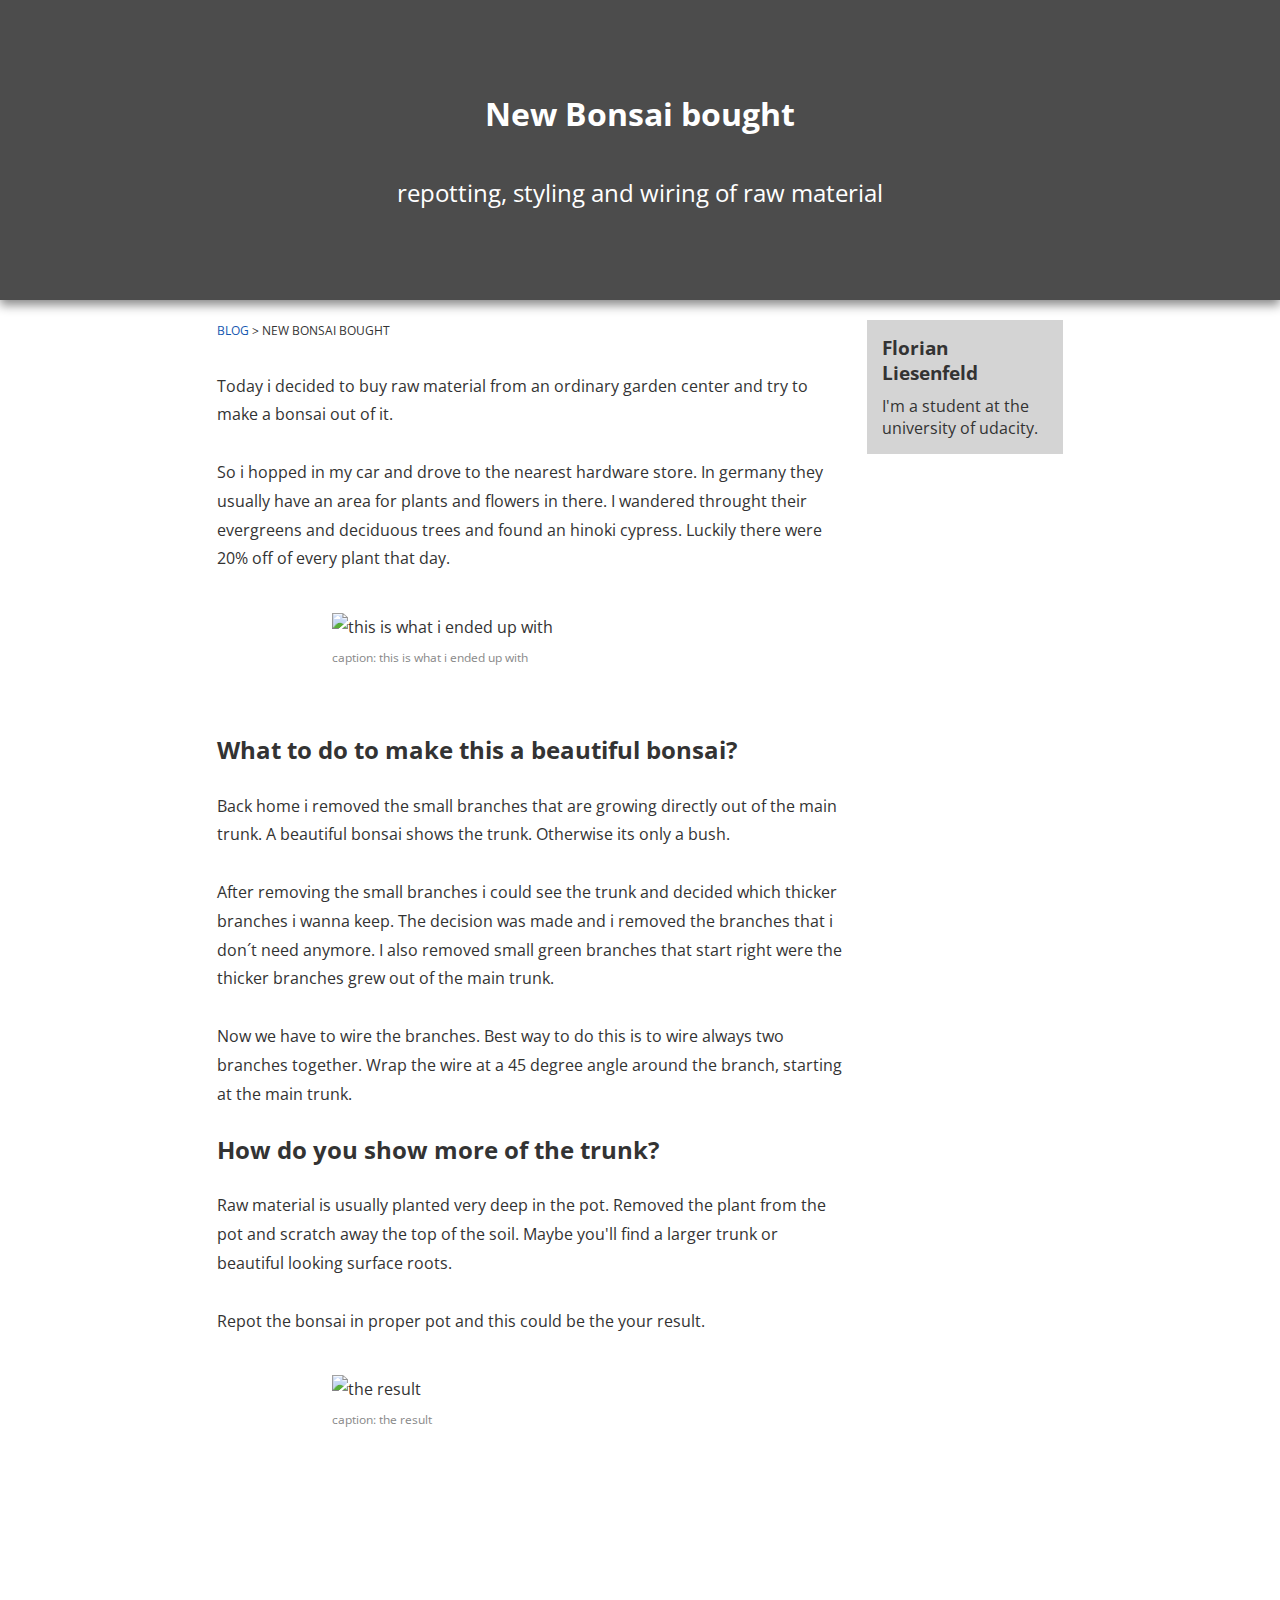
==== new-bonsai-bought.html @ 5ad1309d "Initial commit" ====
<!DOCTYPE html>
<html>
    <head>
        <meta charset="utf-8">
        <title>Flos blog</title>
        <link rel="stylesheet" href="css/styles.css">
        <link rel="stylesheet" href="css/single-post.css">
        <link href="https://fonts.googleapis.com/css?family=Open+Sans:400,700&display=swap" rel="stylesheet">
    </head>
<body>
        <div class="container">
                <div class="header">
                    <div class="header-background"></div>
                    <h1>New Bonsai bought</h1>
                    <h2 class="subtitle">repotting, styling and wiring of raw material</h2>
                </div>
                <div class="content">
                    <div class="breadcrumbs">
                        <a class="home" href="index.html">Blog</a> > New Bonsai bought
                    </div>
                    Today i decided to buy raw material from an ordinary garden center and try to make a bonsai out of it.
                    <br>
                    <br>
                    So i hopped in my car and drove to the nearest hardware store. In germany they usually have an area for plants and flowers in there.
                    I wandered throught their evergreens and deciduous trees and found an hinoki cypress. Luckily there were 20% off of
                    every plant that day. 
                    <div class="content-image-container">
                        <img class="content-image" src="img/bonsai2.jpg" alt="this is what i ended up with">
                        <div class="content-image-caption">caption: this is what i ended up with</div>
                    </div>
                    <h2>What to do to make this a beautiful bonsai?</h2>
                    Back home i removed the small branches that are growing directly out of the main trunk. A beautiful bonsai shows the trunk. 
                    Otherwise its only a bush. 
                    <br><br>
                    After removing the small branches i could see the trunk and decided which thicker branches i wanna keep. The decision was made
                    and i removed the branches that i don´t need anymore.
                    I also removed small green branches that start right were the thicker branches grew out of the main trunk.
                    <br><br>
                    Now we have to wire the branches. Best way to do this is to wire always two branches together. Wrap the wire at a 45 degree angle around
                    the branch, starting at the main trunk.
                    <h2>How do you show more of the trunk?</h2>
                    Raw material is usually planted very deep in the pot. Removed the plant from the pot and scratch away the top of the soil.
                    Maybe you'll find a larger trunk or beautiful looking surface roots.
                    <br><br>
                    Repot the bonsai in proper pot and this could be the your result.
                    <div class="content-image-container">
                            <img class="content-image" src="img/bonsai1.jpg" alt="the result">
                            <div class="content-image-caption">caption: the result</div>
                        </div>
                </div>
                <div class="author">
                    <div class="author-content">
                            <h3 class="name">Florian Liesenfeld</h3>
                            <div class="author-description">
                                I'm a student at the university of udacity.
                            </div>
                    </div>
                </div>
                <div class="footer">
    
                </div>
            </div>
</body>
</html>
---- css/styles.css ----
body {
    font-family: 'Open Sans', sans-serif;
    margin: 0;
    background-color: #fff;
    color: #333;
}

/* header */
.header {
    height: 300px;
    display: flex;
    align-items: center;
    justify-content: center;
    color: #fff;
    flex-direction: column;
    position: relative;
    grid-area: hd;
    box-shadow: 0px 5px 10px 0px #888;
}
.header-background {
    background: linear-gradient(rgba(0,0,0,0.7), rgba(0,0,0,0.7)), url("https://www.luxurytrees.com/de/wp-content/uploads/sites/4/2016/03/bonsai-garten-gartengestaltung-mit-bonsai-3.jpg");
    position: absolute;
    background-size: cover;
    width: 100%;
    height: 100%;
    left: 0;
    z-index: -1;
}

.subtitle {
    font-weight: normal;
}

.footer{
    grid-area: ft;
    background-color: #333;
    height: 300px;
}
---- css/single-post.css ----
.container {
    display: grid;
    grid-template-columns: 1fr 1fr 1fr 1fr 1fr 1fr;
    grid-template-rows: auto;
    grid-template-areas:
    "hd hd hd hd hd hd"
    " . mn mn mn au ."
    "ft ft ft ft ft ft";
    grid-gap: 20px;
}

.content{
    grid-area: mn;
    line-height: 1.8;
    padding-bottom: 120px;
}

.content-image-container{
    display: flex;
    flex-direction: column;
    align-items: center;
    padding: 40px 0;
}

.content-image{
    max-width: 400px;
    width: 100%;
    padding-bottom: 5px;
}

.content-image-caption{
    color: #888;
    font-size: 12px;
    max-width: 400px;
    width: 100%;
}

.breadcrumbs{
    text-transform: uppercase;
    font-size: 12px;
    padding-bottom: 30px;
}

.home{
    text-decoration: none;
    color: rgb(18, 86, 175);
}
.home:visited{
    color: rgb(18, 86, 175);
}

.author{
    grid-area: au;
}

.name{
    margin: 0 0 10px 0;
}

.author-content{
    padding: 15px;
    position: sticky;
    top: 0;
    background-color: #d4d4d4;
}
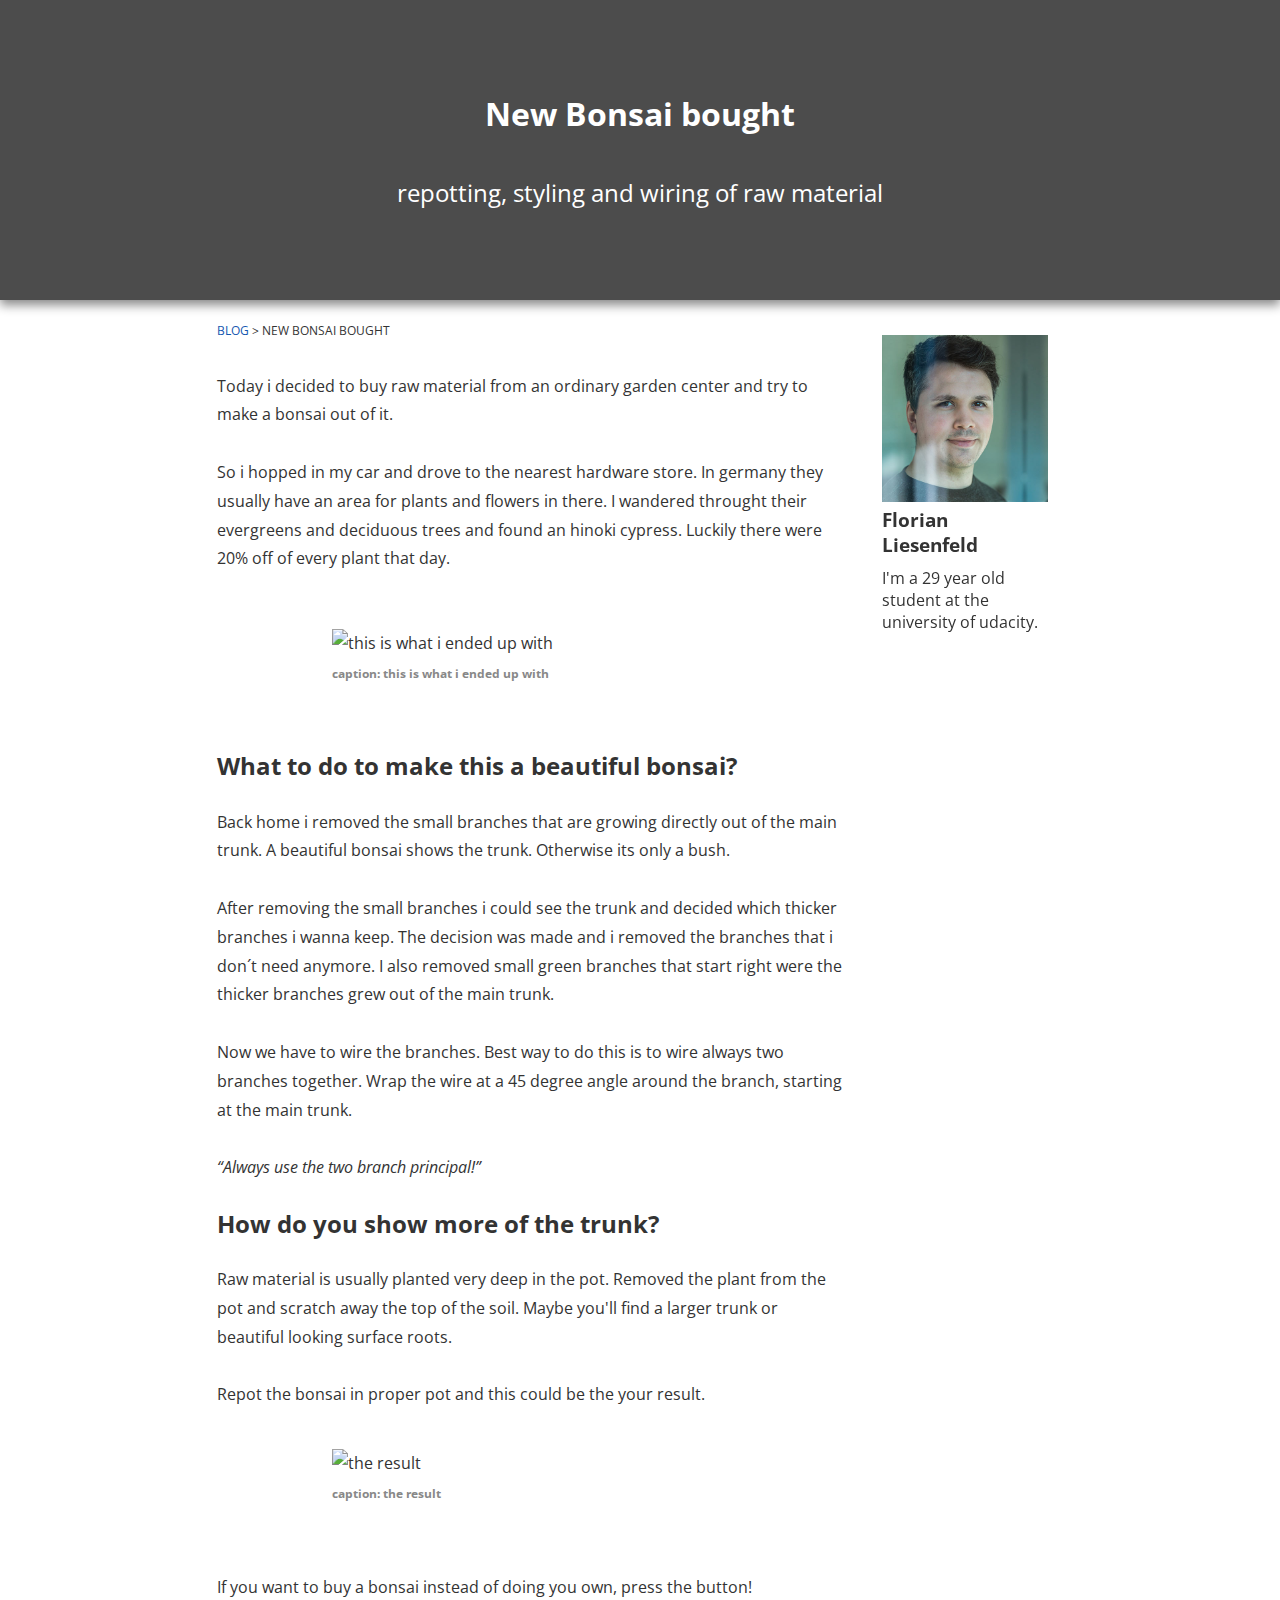
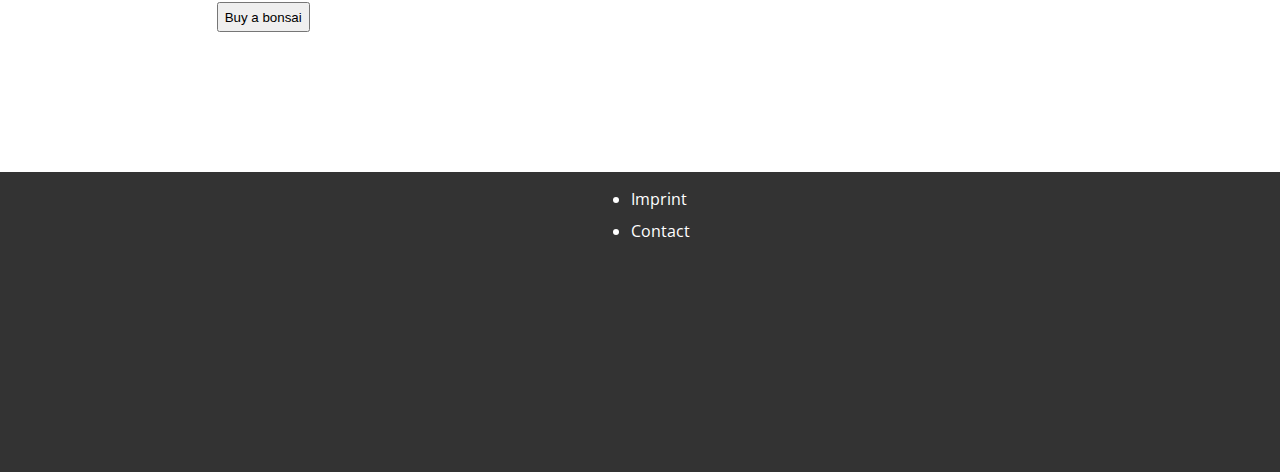
==== commit 0019d740: "Code Review Feedback" ====
--- a/new-bonsai-bought.html
+++ b/new-bonsai-bought.html
@@ -3,18 +3,17 @@
     <head>
         <meta charset="utf-8">
         <title>Flos blog</title>
-        <link rel="stylesheet" href="css/styles.css">
-        <link rel="stylesheet" href="css/single-post.css">
+        <link rel="stylesheet" href="css/post.css">
         <link href="https://fonts.googleapis.com/css?family=Open+Sans:400,700&display=swap" rel="stylesheet">
     </head>
 <body>
         <div class="container">
-                <div class="header">
+                <header class="header">
                     <div class="header-background"></div>
                     <h1>New Bonsai bought</h1>
                     <h2 class="subtitle">repotting, styling and wiring of raw material</h2>
-                </div>
-                <div class="content">
+                </header>
+                <article class="content">
                     <div class="breadcrumbs">
                         <a class="home" href="index.html">Blog</a> > New Bonsai bought
                     </div>
@@ -24,10 +23,10 @@
                     So i hopped in my car and drove to the nearest hardware store. In germany they usually have an area for plants and flowers in there.
                     I wandered throught their evergreens and deciduous trees and found an hinoki cypress. Luckily there were 20% off of
                     every plant that day. 
-                    <div class="content-image-container">
-                        <img class="content-image" src="img/bonsai2.jpg" alt="this is what i ended up with">
-                        <div class="content-image-caption">caption: this is what i ended up with</div>
-                    </div>
+                    <figure class="content-image-container">
+                            <img class="content-image" src="img/bonsai2.jpg" alt="this is what i ended up with">
+                            <figcaption class="content-image-caption">caption: this is what i ended up with</figcaption>
+                    </figure>
                     <h2>What to do to make this a beautiful bonsai?</h2>
                     Back home i removed the small branches that are growing directly out of the main trunk. A beautiful bonsai shows the trunk. 
                     Otherwise its only a bush. 
@@ -38,6 +37,9 @@
                     <br><br>
                     Now we have to wire the branches. Best way to do this is to wire always two branches together. Wrap the wire at a 45 degree angle around
                     the branch, starting at the main trunk.
+                    <br><br>
+                    <q class="single-quote">Always use the two branch principal!</q>
+                    <br>
                     <h2>How do you show more of the trunk?</h2>
                     Raw material is usually planted very deep in the pot. Removed the plant from the pot and scratch away the top of the soil.
                     Maybe you'll find a larger trunk or beautiful looking surface roots.
@@ -46,19 +48,28 @@
                     <div class="content-image-container">
                             <img class="content-image" src="img/bonsai1.jpg" alt="the result">
                             <div class="content-image-caption">caption: the result</div>
-                        </div>
-                </div>
-                <div class="author">
+                    </div>
+
+                    <br>
+                    If you want to buy a bonsai instead of doing you own, press the button!
+                    <br>
+                    <button type="button" class="buy-button">Buy a bonsai</button>
+                </article>
+                <aside class="author">
                     <div class="author-content">
+                            <img src="img/flo.jpg" alt="Florian Liesenfeld" class="author-avatar"></img>
                             <h3 class="name">Florian Liesenfeld</h3>
                             <div class="author-description">
-                                I'm a student at the university of udacity.
+                                I'm a 29 year old student at the university of udacity. 
                             </div>
                     </div>
-                </div>
-                <div class="footer">
-    
-                </div>
+                </aside>
+                <footer class="footer">
+                        <ul class="footer-list">
+                                <li class="footer-item">Imprint</li>
+                                <li class="footer-item">Contact</li>
+                            </ul>
+                </footer>
             </div>
 </body>
 </html>--- a/css/post.css
+++ b/css/post.css
@@ -0,0 +1,102 @@
+@import "styles.css";
+
+.container {
+    display: grid;
+    grid-template-columns: 1fr 1fr 1fr 1fr 1fr 1fr;
+    grid-template-rows: auto;
+    grid-template-areas:
+    "hd hd hd hd hd hd"
+    " . mn mn mn au ."
+    "ft ft ft ft ft ft";
+    grid-gap: 20px;
+}
+
+.content{
+    grid-area: mn;
+    line-height: 1.8;
+    padding-bottom: 120px;
+}
+
+.content-image-container{
+    display: flex;
+    flex-direction: column;
+    align-items: center;
+    padding: 40px 0;
+}
+
+.content-image{
+    max-width: 400px;
+    width: 100%;
+    padding-bottom: 5px;
+}
+
+.content-image-caption{
+    color: #888;
+    font-size: 12px;
+    max-width: 400px;
+    width: 100%;
+    font-weight: bold;
+}
+
+.breadcrumbs{
+    text-transform: uppercase;
+    font-size: 12px;
+    padding-bottom: 30px;
+}
+
+.home{
+    text-decoration: none;
+    color: rgb(18, 86, 175);
+}
+
+.home:hover{
+    cursor: pointer;
+    color: rgb(18, 26, 100);
+}
+
+.author{
+    grid-area: au;
+}
+
+.name{
+    margin: 0 0 10px 0;
+}
+
+.author-content{
+    padding: 15px;
+    position: sticky;
+    top: 0;
+}
+
+.author-avatar{
+    width: 100%;
+
+}
+
+.single-quote{
+    font-style: italic;
+}
+
+.buy-button{
+    min-width: 80px;
+    height: 30px;
+}
+
+/* media queries */
+@media (max-width: 600px) {
+    .container {
+        display: grid;
+        grid-template-columns: 1fr 1fr 1fr 1fr 1fr 1fr;
+        grid-template-rows: auto;
+        grid-template-areas:
+        "hd hd hd hd hd hd"
+        " . mn mn mn mn ."
+        " . . au au . ."
+        "ft ft ft ft ft ft";
+        grid-gap: 20px;
+    }
+
+    .author-content{
+        padding: 0;
+    }
+}